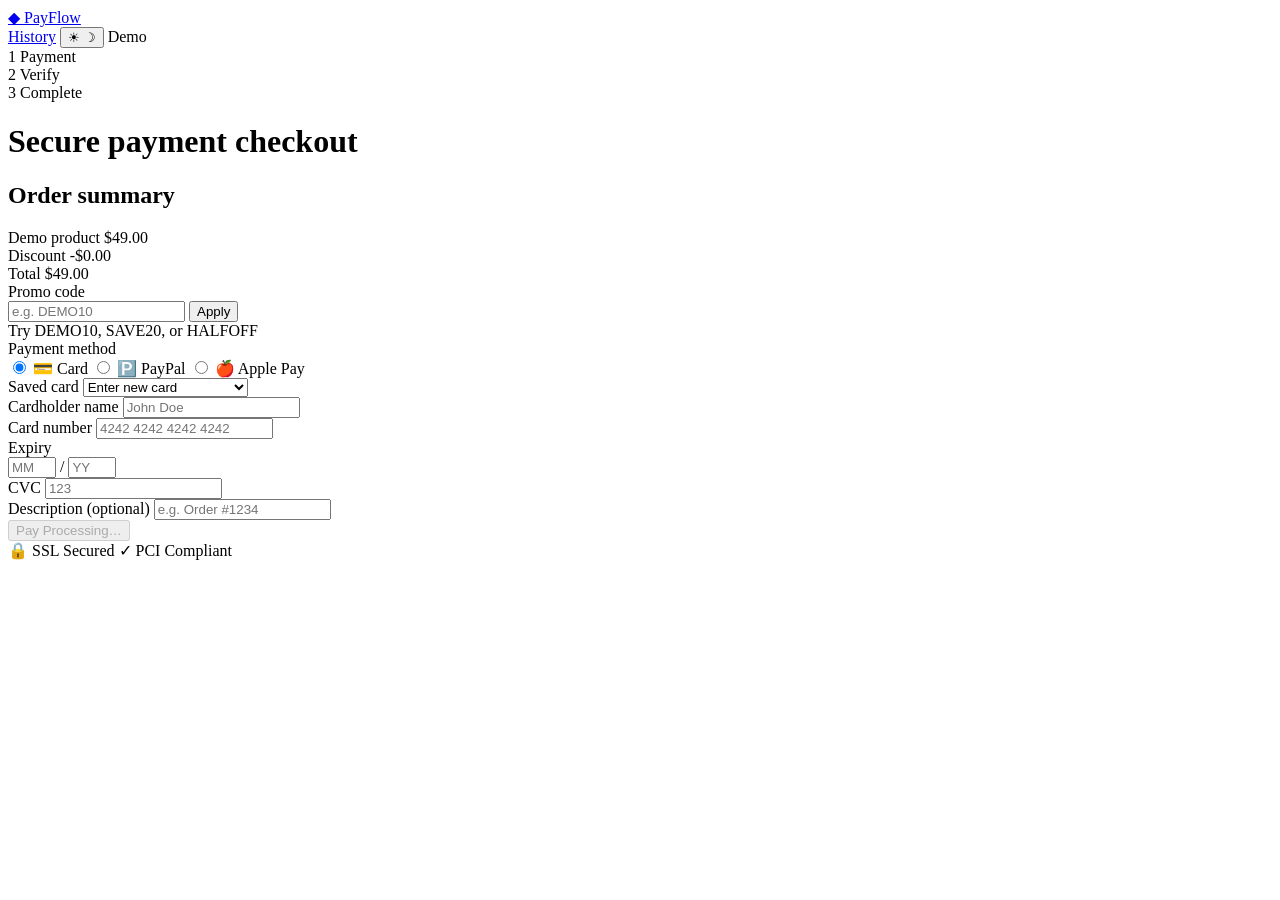
==== backend/static/index.html @ a7131d4d "Payment not secure error" ====
<!DOCTYPE html>
<html lang="en" data-theme="dark">
<head>
  <meta charset="UTF-8">
  <meta name="viewport" content="width=device-width, initial-scale=1.0">
  <title>Payment Gateway Demo | Secure Checkout</title>
  <link rel="preconnect" href="https://fonts.googleapis.com">
  <link rel="preconnect" href="https://fonts.gstatic.com" crossorigin>
  <link href="https://fonts.googleapis.com/css2?family=DM+Sans:ital,opsz,wght@0,9..40,400;0,9..40,500;0,9..40,600;0,9..40,700&family=JetBrains+Mono:wght@400;500&display=swap" rel="stylesheet">
  <link rel="stylesheet" href="/static/css/style.css">
</head>
<body>
  <div class="page">
    <header class="header">
      <div class="header-inner">
        <a href="/" class="logo">
          <span class="logo-icon">◆</span>
          <span class="logo-text">PayFlow</span>
        </a>
        <div class="header-actions">
          <a href="/history" class="header-link">History</a>
          <button type="button" id="themeToggle" class="theme-toggle" aria-label="Toggle theme">
            <span class="theme-icon dark-icon">☀</span>
            <span class="theme-icon light-icon">☽</span>
          </button>
          <span class="header-badge">Demo</span>
        </div>
      </div>
    </header>

    <main class="main">
      <div class="progress-steps">
        <div class="step active" data-step="1">
          <span class="step-num">1</span>
          <span class="step-label">Payment</span>
        </div>
        <div class="step-line"></div>
        <div class="step" data-step="2">
          <span class="step-num">2</span>
          <span class="step-label">Verify</span>
        </div>
        <div class="step-line"></div>
        <div class="step" data-step="3">
          <span class="step-num">3</span>
          <span class="step-label">Complete</span>
        </div>
      </div>

      <div class="hero">
        <h1>Secure payment checkout</h1>
      </div>

      <div class="checkout-card">
        <div class="order-summary">
          <h2>Order summary</h2>
          <div class="summary-row">
            <span>Demo product</span>
            <span class="amount" id="displayAmount">$49.00</span>
          </div>
          <div class="summary-row promo-row hidden" id="promoRow">
            <span>Discount <span id="promoLabel"></span></span>
            <span class="amount discount" id="displayDiscount">-$0.00</span>
          </div>
          <div class="summary-row total">
            <span>Total</span>
            <span class="amount" id="displayTotal">$49.00</span>
          </div>
        </div>

        <div class="form-group promo-group">
          <label for="promoCode">Promo code</label>
          <div class="promo-input-row">
            <input type="text" id="promoCode" name="promo_code" placeholder="e.g. DEMO10" maxlength="20">
            <button type="button" id="applyPromo" class="btn-secondary">Apply</button>
          </div>
          <span class="field-hint">Try DEMO10, SAVE20, or HALFOFF</span>
          <span class="field-error" id="promoError"></span>
        </div>

        <form id="paymentForm" class="payment-form" novalidate autocomplete="off">
          <div class="form-group">
            <label>Payment method</label>
            <div class="payment-methods">
              <label class="method-option">
                <input type="radio" name="payment_method" value="card" checked>
                <span class="method-card">💳 Card</span>
              </label>
              <label class="method-option">
                <input type="radio" name="payment_method" value="paypal">
                <span class="method-card">🅿️ PayPal</span>
              </label>
              <label class="method-option">
                <input type="radio" name="payment_method" value="apple_pay">
                <span class="method-card">🍎 Apple Pay</span>
              </label>
            </div>
          </div>

          <div id="cardSection" class="card-section">
            <div class="form-group" id="savedCardGroup">
              <label for="savedCard">Saved card</label>
              <select id="savedCard" name="saved_card_id">
                <option value="">Enter new card</option>
                <option value="card_4242">Visa •••• 4242</option>
                <option value="card_5555">Mastercard •••• 5555</option>
                <option value="card_0000">Visa •••• 0000 (declines)</option>
              </select>
            </div>

            <div id="newCardFields" class="new-card-fields">
              <div class="form-group">
                <label for="cardholder">Cardholder name</label>
                <input type="text" id="cardholder" name="cardholder_name" placeholder="John Doe" autocomplete="off">
                <span class="field-error" id="cardholderError"></span>
              </div>
              <div class="form-group">
                <label for="cardNumber">Card number</label>
                <input type="text" id="cardNumber" name="card_number" placeholder="4242 4242 4242 4242" maxlength="19" autocomplete="off">
                <span class="field-error" id="cardNumberError"></span>
              </div>
              <div class="form-row">
                <div class="form-group">
                  <label for="expMonth">Expiry</label>
                  <div class="exp-row">
                    <input type="number" id="expMonth" name="card_exp_month" placeholder="MM" min="1" max="12">
                    <span class="exp-sep">/</span>
                    <input type="number" id="expYear" name="card_exp_year" placeholder="YY" min="24" max="30">
                  </div>
                  <span class="field-error" id="expError"></span>
                </div>
                <div class="form-group">
                  <label for="cvc">CVC</label>
                  <input type="text" id="cvc" name="card_cvc" placeholder="123" maxlength="4" autocomplete="off">
                  <span class="field-error" id="cvcError"></span>
                </div>
              </div>
            </div>
          </div>

          <div class="form-group">
            <label for="description">Description (optional)</label>
            <input type="text" id="description" name="description" placeholder="e.g. Order #1234">
          </div>

          <button type="submit" id="submitBtn" class="submit-btn" disabled>
            <span class="btn-text">Pay</span>
            <span class="btn-loading" aria-hidden="true">
              <span class="spinner"></span>
              Processing…
            </span>
          </button>
        </form>

        <div class="trust-badges">
          <span class="badge">🔒 SSL Secured</span>
          <span class="badge">✓ PCI Compliant</span>
        </div>
      </div>

      <div id="result" class="result-card hidden" role="alert">
        <div class="result-icon" id="resultIcon"></div>
        <h3 id="resultTitle"></h3>
        <p id="resultMessage"></p>
        <p class="result-id" id="resultId"></p>
      </div>
    </main>

  </div>

  <script src="/static/js/theme.js"></script>
  <script src="/static/js/app.js"></script>
</body>
</html>
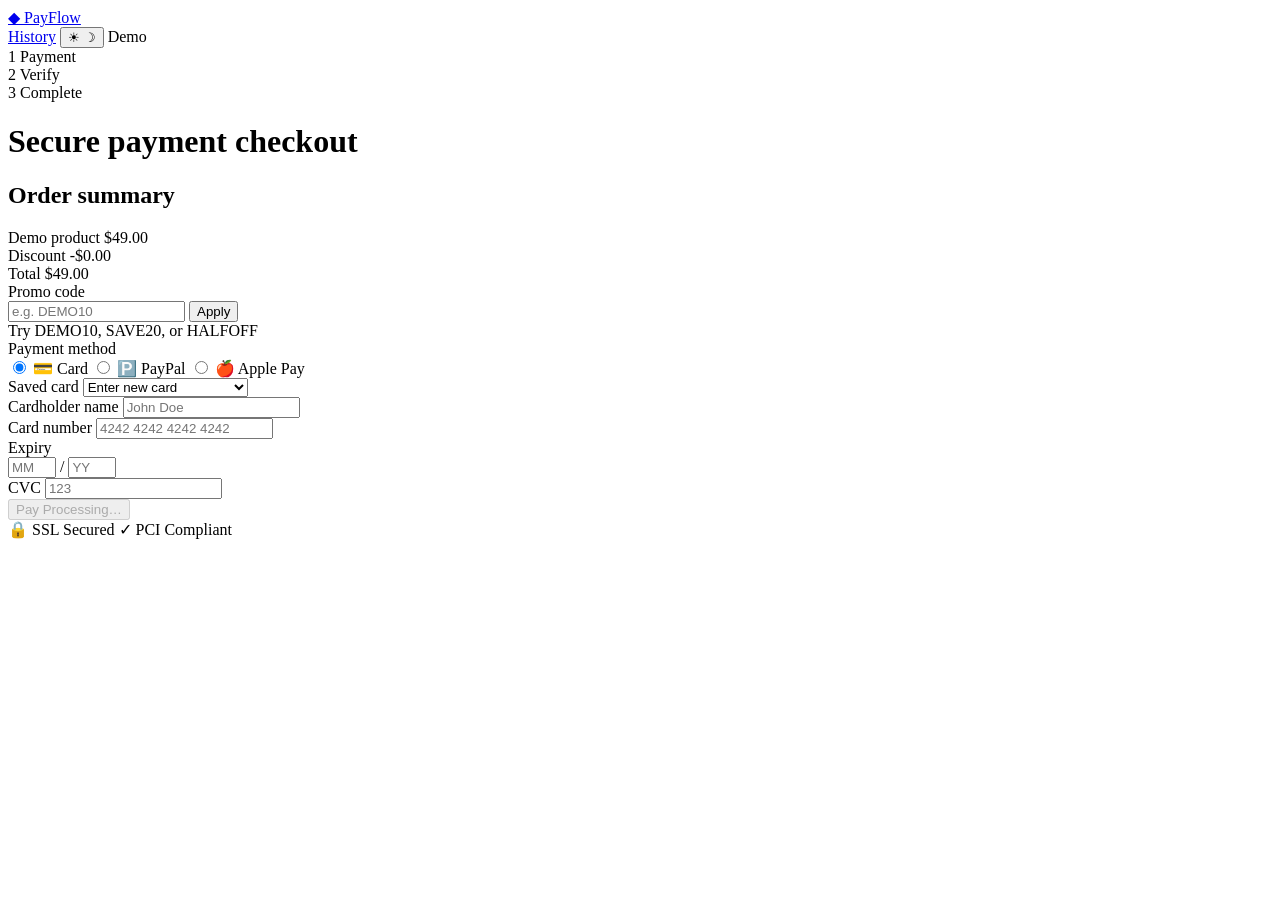
==== commit e0c3ae82: "Design change" ====
--- a/backend/static/index.html
+++ b/backend/static/index.html
@@ -53,6 +53,7 @@
       <div class="checkout-card">
         <div class="order-summary">
           <h2>Order summary</h2>
+          <input type="hidden" id="amount" name="amount" value="49.00">
           <div class="summary-row">
             <span>Demo product</span>
             <span class="amount" id="displayAmount">$49.00</span>
@@ -137,11 +138,6 @@
             </div>
           </div>
 
-          <div class="form-group">
-            <label for="description">Description (optional)</label>
-            <input type="text" id="description" name="description" placeholder="e.g. Order #1234">
-          </div>
-
           <button type="submit" id="submitBtn" class="submit-btn" disabled>
             <span class="btn-text">Pay</span>
             <span class="btn-loading" aria-hidden="true">
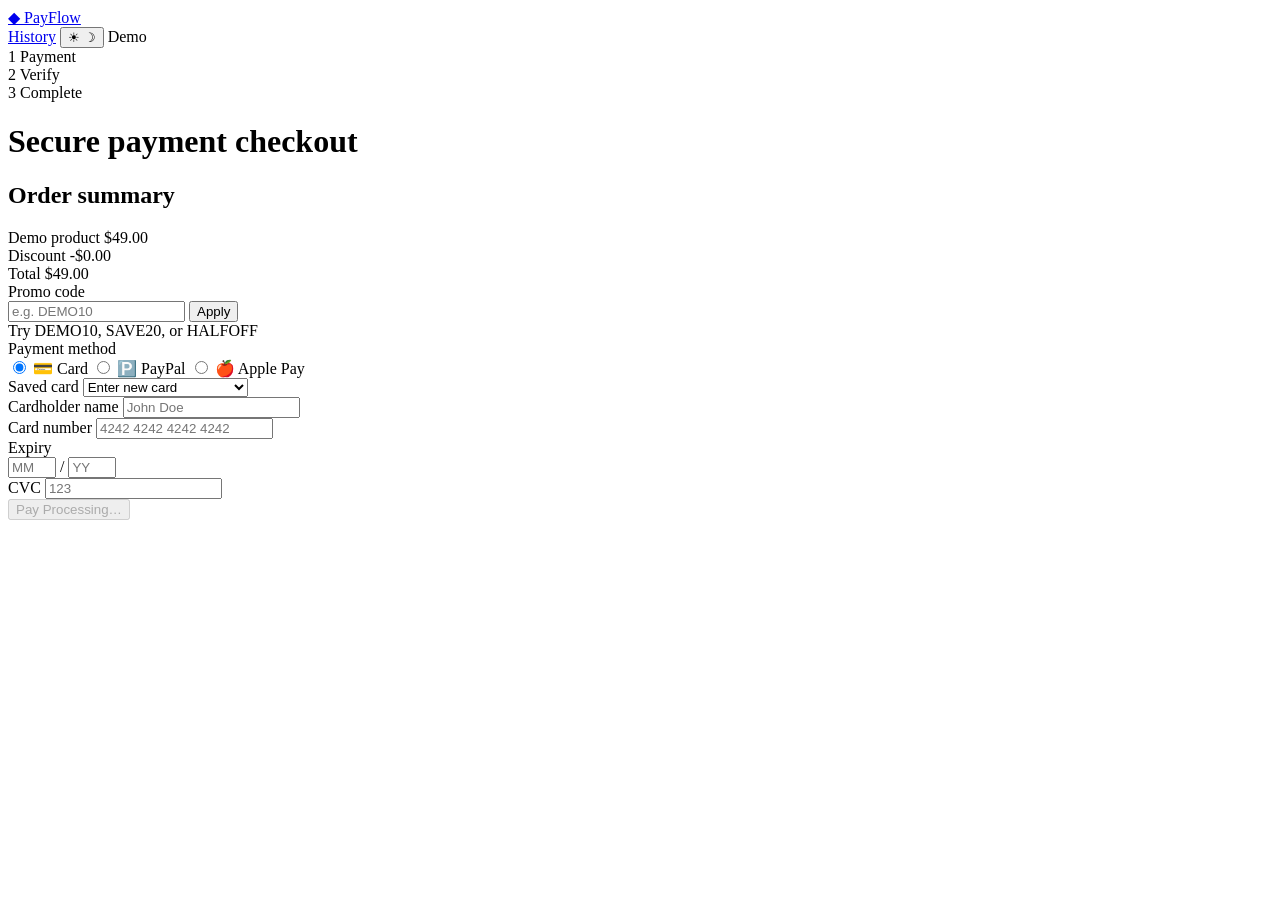
==== commit e1a53e0e: "Design issues" ====
--- a/backend/static/index.html
+++ b/backend/static/index.html
@@ -146,11 +146,6 @@
             </span>
           </button>
         </form>
-
-        <div class="trust-badges">
-          <span class="badge">🔒 SSL Secured</span>
-          <span class="badge">✓ PCI Compliant</span>
-        </div>
       </div>
 
       <div id="result" class="result-card hidden" role="alert">
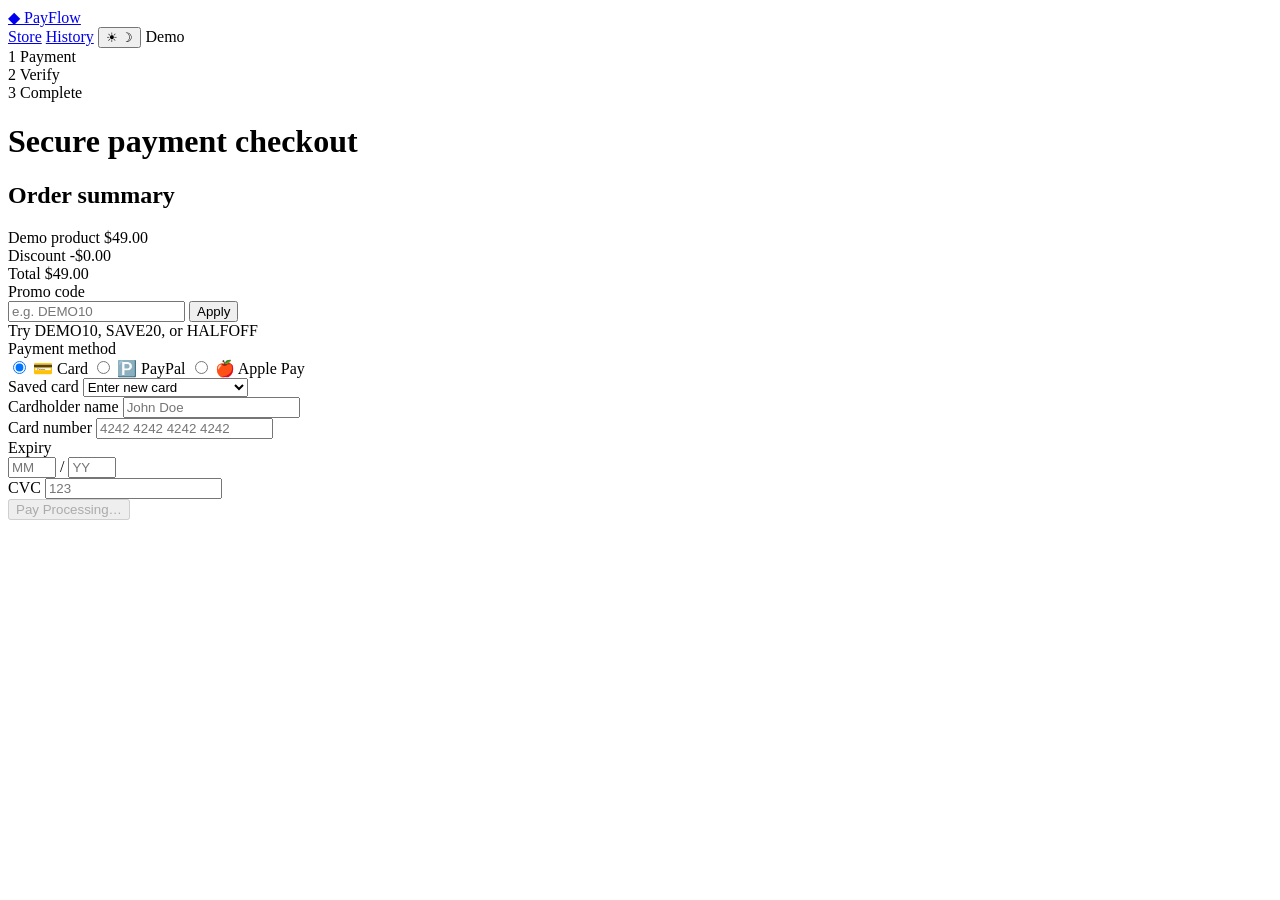
==== commit af58d78f: "The online market update" ====
--- a/backend/static/index.html
+++ b/backend/static/index.html
@@ -18,6 +18,7 @@
           <span class="logo-text">PayFlow</span>
         </a>
         <div class="header-actions">
+          <a href="/store" class="header-link">Store</a>
           <a href="/history" class="header-link">History</a>
           <button type="button" id="themeToggle" class="theme-toggle" aria-label="Toggle theme">
             <span class="theme-icon dark-icon">☀</span>
@@ -55,7 +56,7 @@
           <h2>Order summary</h2>
           <input type="hidden" id="amount" name="amount" value="49.00">
           <div class="summary-row">
-            <span>Demo product</span>
+            <span id="orderDescription">Demo product</span>
             <span class="amount" id="displayAmount">$49.00</span>
           </div>
           <div class="summary-row promo-row hidden" id="promoRow">
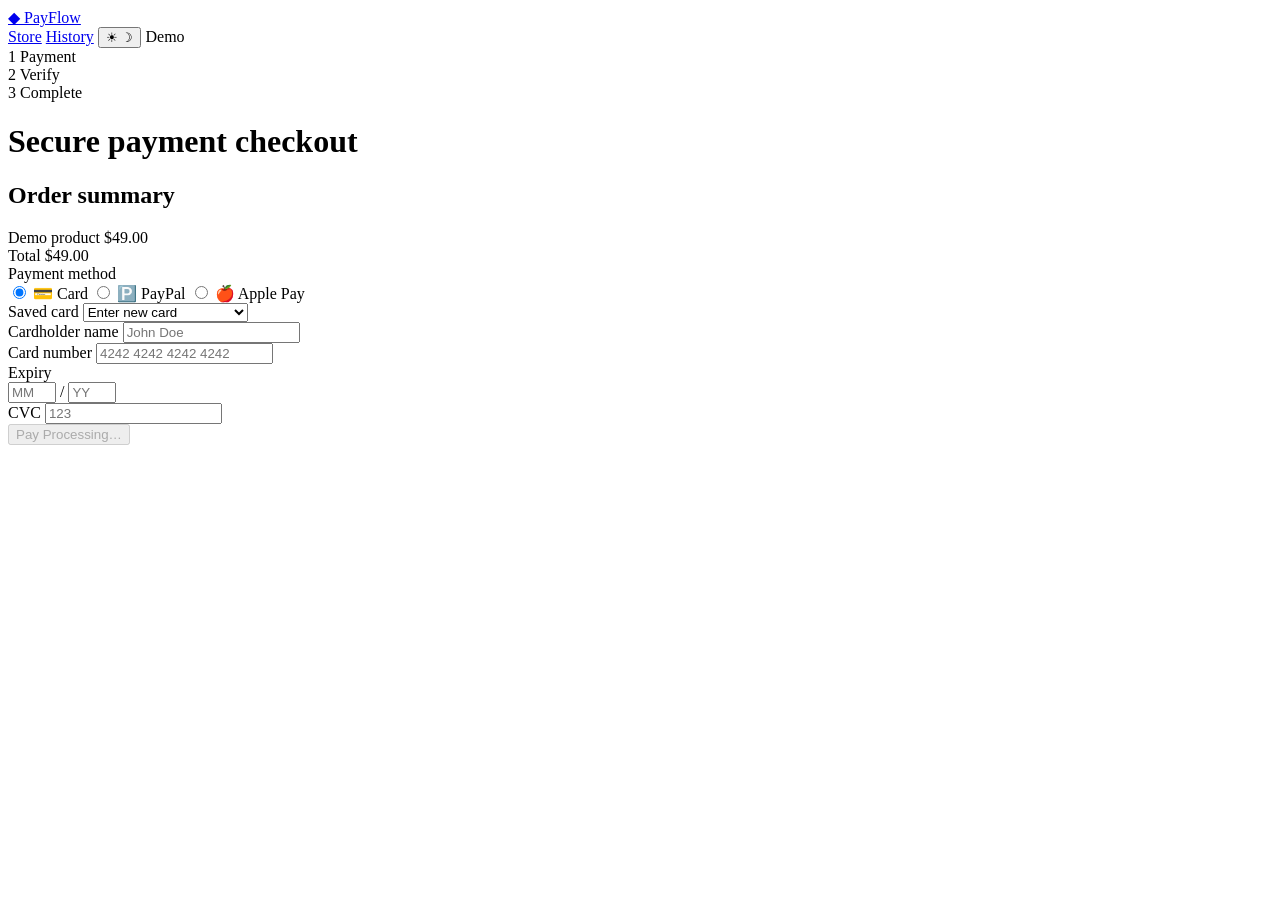
==== commit 0a8ca15a: "Design issues" ====
--- a/backend/static/index.html
+++ b/backend/static/index.html
@@ -59,24 +59,10 @@
             <span id="orderDescription">Demo product</span>
             <span class="amount" id="displayAmount">$49.00</span>
           </div>
-          <div class="summary-row promo-row hidden" id="promoRow">
-            <span>Discount <span id="promoLabel"></span></span>
-            <span class="amount discount" id="displayDiscount">-$0.00</span>
-          </div>
           <div class="summary-row total">
             <span>Total</span>
             <span class="amount" id="displayTotal">$49.00</span>
           </div>
-        </div>
-
-        <div class="form-group promo-group">
-          <label for="promoCode">Promo code</label>
-          <div class="promo-input-row">
-            <input type="text" id="promoCode" name="promo_code" placeholder="e.g. DEMO10" maxlength="20">
-            <button type="button" id="applyPromo" class="btn-secondary">Apply</button>
-          </div>
-          <span class="field-hint">Try DEMO10, SAVE20, or HALFOFF</span>
-          <span class="field-error" id="promoError"></span>
         </div>
 
         <form id="paymentForm" class="payment-form" novalidate autocomplete="off">
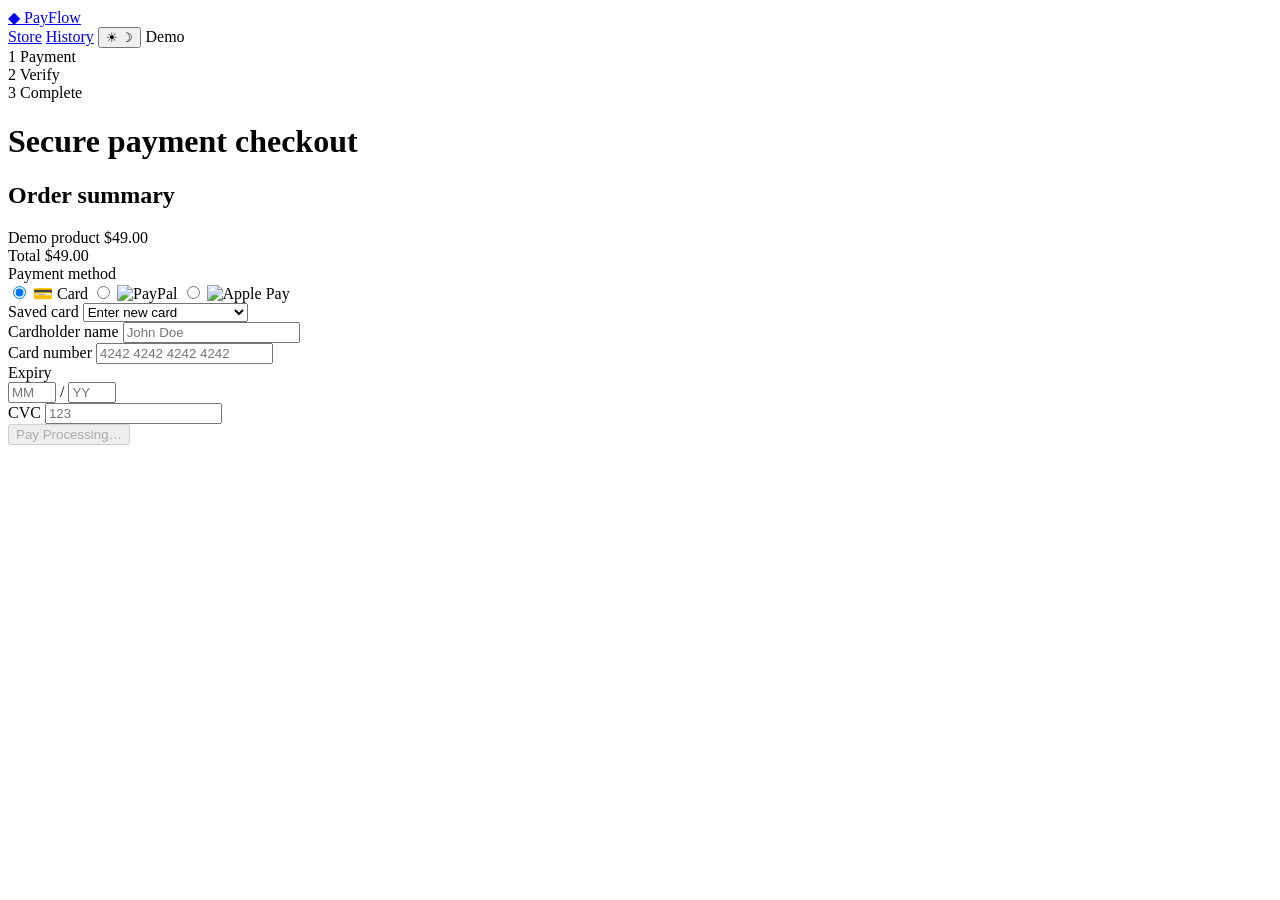
==== commit 161354f9: "Design issues" ====
--- a/backend/static/index.html
+++ b/backend/static/index.html
@@ -75,11 +75,15 @@
               </label>
               <label class="method-option">
                 <input type="radio" name="payment_method" value="paypal">
-                <span class="method-card">🅿️ PayPal</span>
+                <span class="method-card method-card-logo">
+                  <img src="/static/img/paypal.svg" alt="PayPal" class="payment-logo payment-logo-paypal">
+                </span>
               </label>
               <label class="method-option">
                 <input type="radio" name="payment_method" value="apple_pay">
-                <span class="method-card">🍎 Apple Pay</span>
+                <span class="method-card method-card-logo">
+                  <img src="/static/img/apple-pay.svg" alt="Apple Pay" class="payment-logo payment-logo-apple">
+                </span>
               </label>
             </div>
           </div>
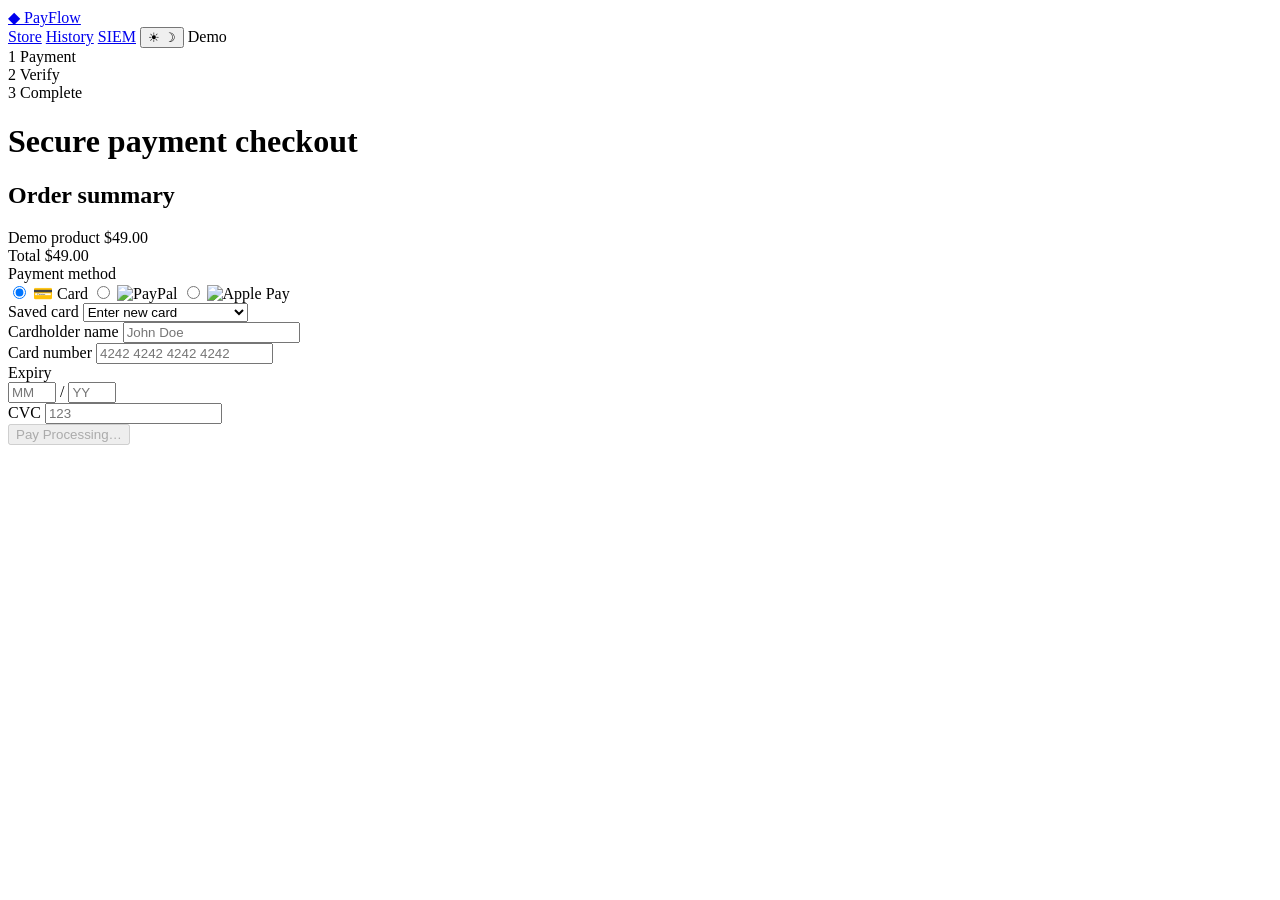
==== commit 969a5f77: "Push" ====
--- a/backend/static/index.html
+++ b/backend/static/index.html
@@ -20,6 +20,7 @@
         <div class="header-actions">
           <a href="/store" class="header-link">Store</a>
           <a href="/history" class="header-link">History</a>
+          <a href="/admin" class="header-link">SIEM</a>
           <button type="button" id="themeToggle" class="theme-toggle" aria-label="Toggle theme">
             <span class="theme-icon dark-icon">☀</span>
             <span class="theme-icon light-icon">☽</span>
